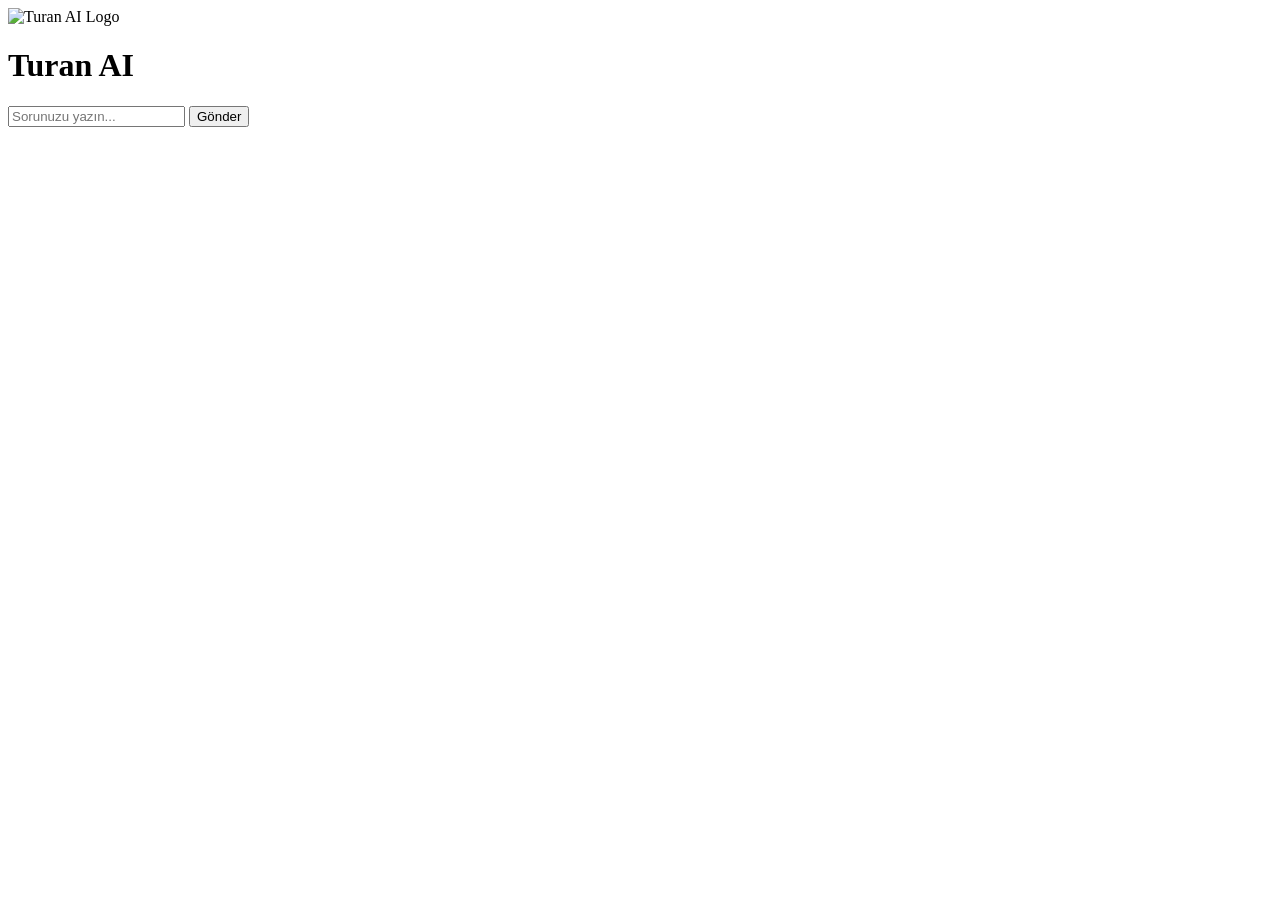
==== index.html @ 806b3257 "Create index.html" ====
<!DOCTYPE html>
<html lang="tr">
<head>
  <meta charset="UTF-8">
  <meta name="viewport" content="width=device-width, initial-scale=1.0">
  <title>Turan AI</title>
  <link rel="stylesheet" href="style.css">
</head>
<body>
  <header>
    <img src="assets/logo.png" alt="Turan AI Logo" class="logo">
    <h1>Turan AI</h1>
  </header>

  <main>
    <div id="chat-container">
      <div id="chat-box"></div>
      <input type="text" id="user-input" placeholder="Sorunuzu yazın...">
      <button id="send-btn">Gönder</button>
    </div>
  </main>

  <script src="script.js"></script>
</body>
</html>
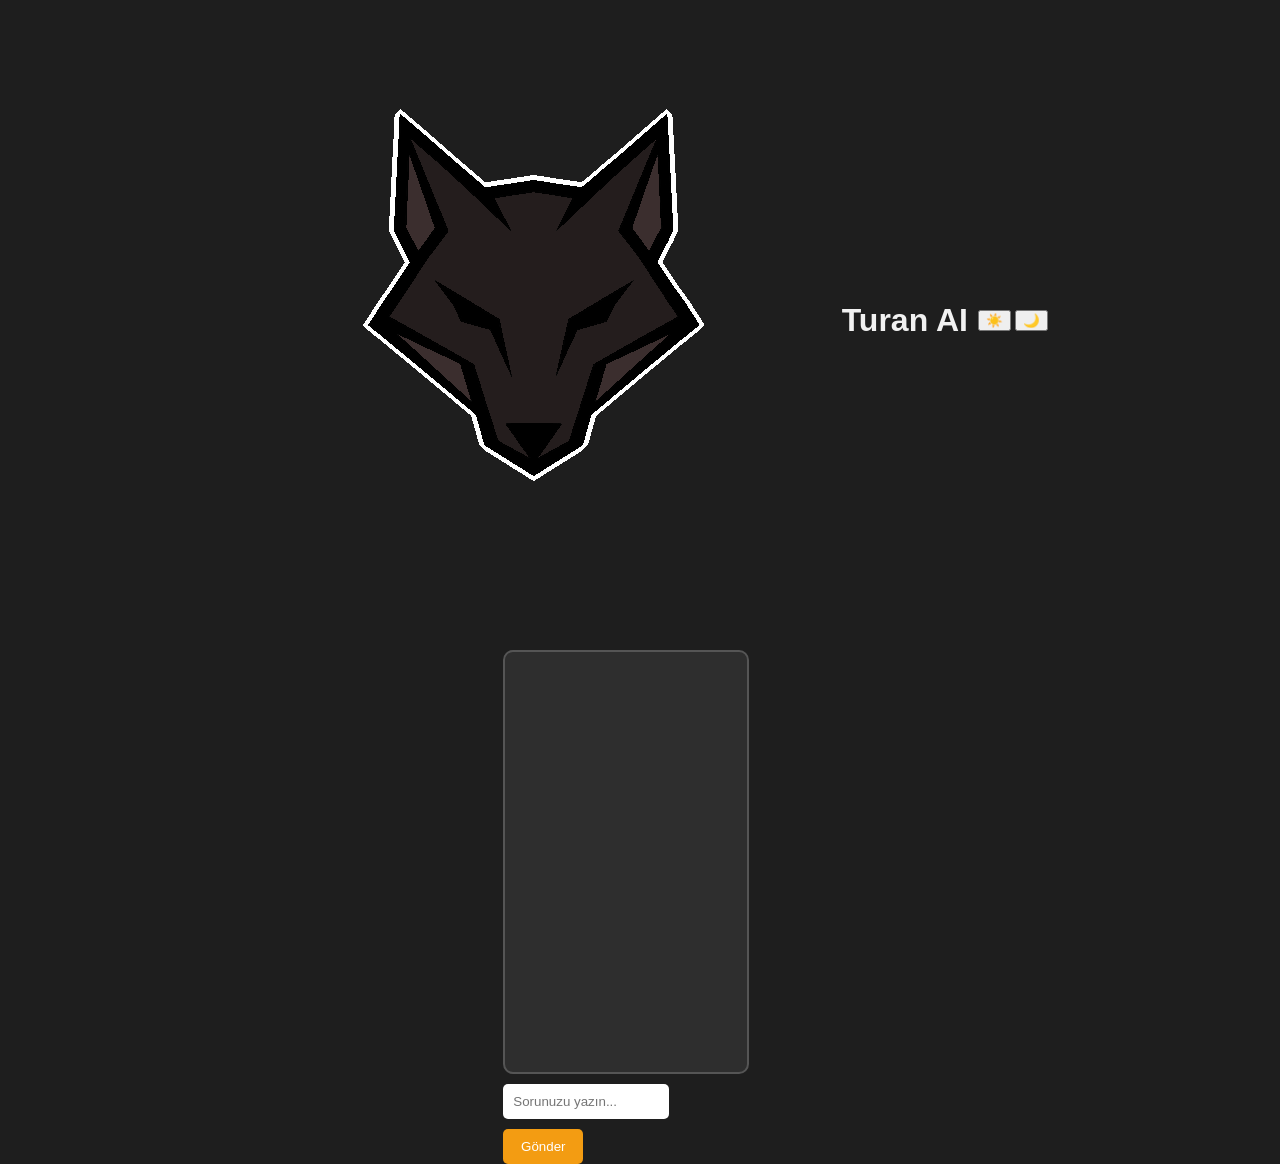
==== commit bccb7815: "Update index.html" ====
--- a/index.html
+++ b/index.html
@@ -6,17 +6,24 @@
   <title>Turan AI</title>
   <link rel="stylesheet" href="style.css">
 </head>
-<body>
+<body class="dark">
+
   <header>
-    <img src="assets/logo.png" alt="Turan AI Logo" class="logo">
+    <img id="logo" src="assets/Turanb.png" alt="Turan AI Logo">
     <h1>Turan AI</h1>
+    <div id="theme-switcher">
+      <button id="light-btn">☀️</button>
+      <button id="dark-btn">🌙</button>
+    </div>
   </header>
 
   <main>
     <div id="chat-container">
       <div id="chat-box"></div>
-      <input type="text" id="user-input" placeholder="Sorunuzu yazın...">
-      <button id="send-btn">Gönder</button>
+      <div id="input-container">
+        <input type="text" id="user-input" placeholder="Sorunuzu yazın...">
+        <button id="send-btn">Gönder</button>
+      </div>
     </div>
   </main>
 
--- a/style.css
+++ b/style.css
@@ -0,0 +1,58 @@
+body {
+  font-family: Arial, sans-serif;
+  background: #1e1e1e;
+  color: #f1f1f1;
+  display: flex;
+  flex-direction: column;
+  align-items: center;
+  margin: 0;
+  height: 100vh;
+}
+
+header {
+  display: flex;
+  align-items: center;
+  gap: 10px;
+  margin-top: 20px;
+}
+
+.logo {
+  width: 50px;
+  height: 50px;
+}
+
+#chat-container {
+  display: flex;
+  flex-direction: column;
+  margin-top: 30px;
+  width: 90%;
+  max-width: 600px;
+}
+
+#chat-box {
+  height: 400px;
+  overflow-y: scroll;
+  border: 2px solid #555;
+  padding: 10px;
+  background: #2e2e2e;
+  border-radius: 10px;
+}
+
+#user-input {
+  padding: 10px;
+  margin-top: 10px;
+  border-radius: 5px;
+  border: none;
+  width: calc(100% - 100px);
+}
+
+#send-btn {
+  padding: 10px;
+  margin-top: 10px;
+  border: none;
+  background: #f39c12;
+  color: #fff;
+  border-radius: 5px;
+  cursor: pointer;
+  width: 80px;
+}
